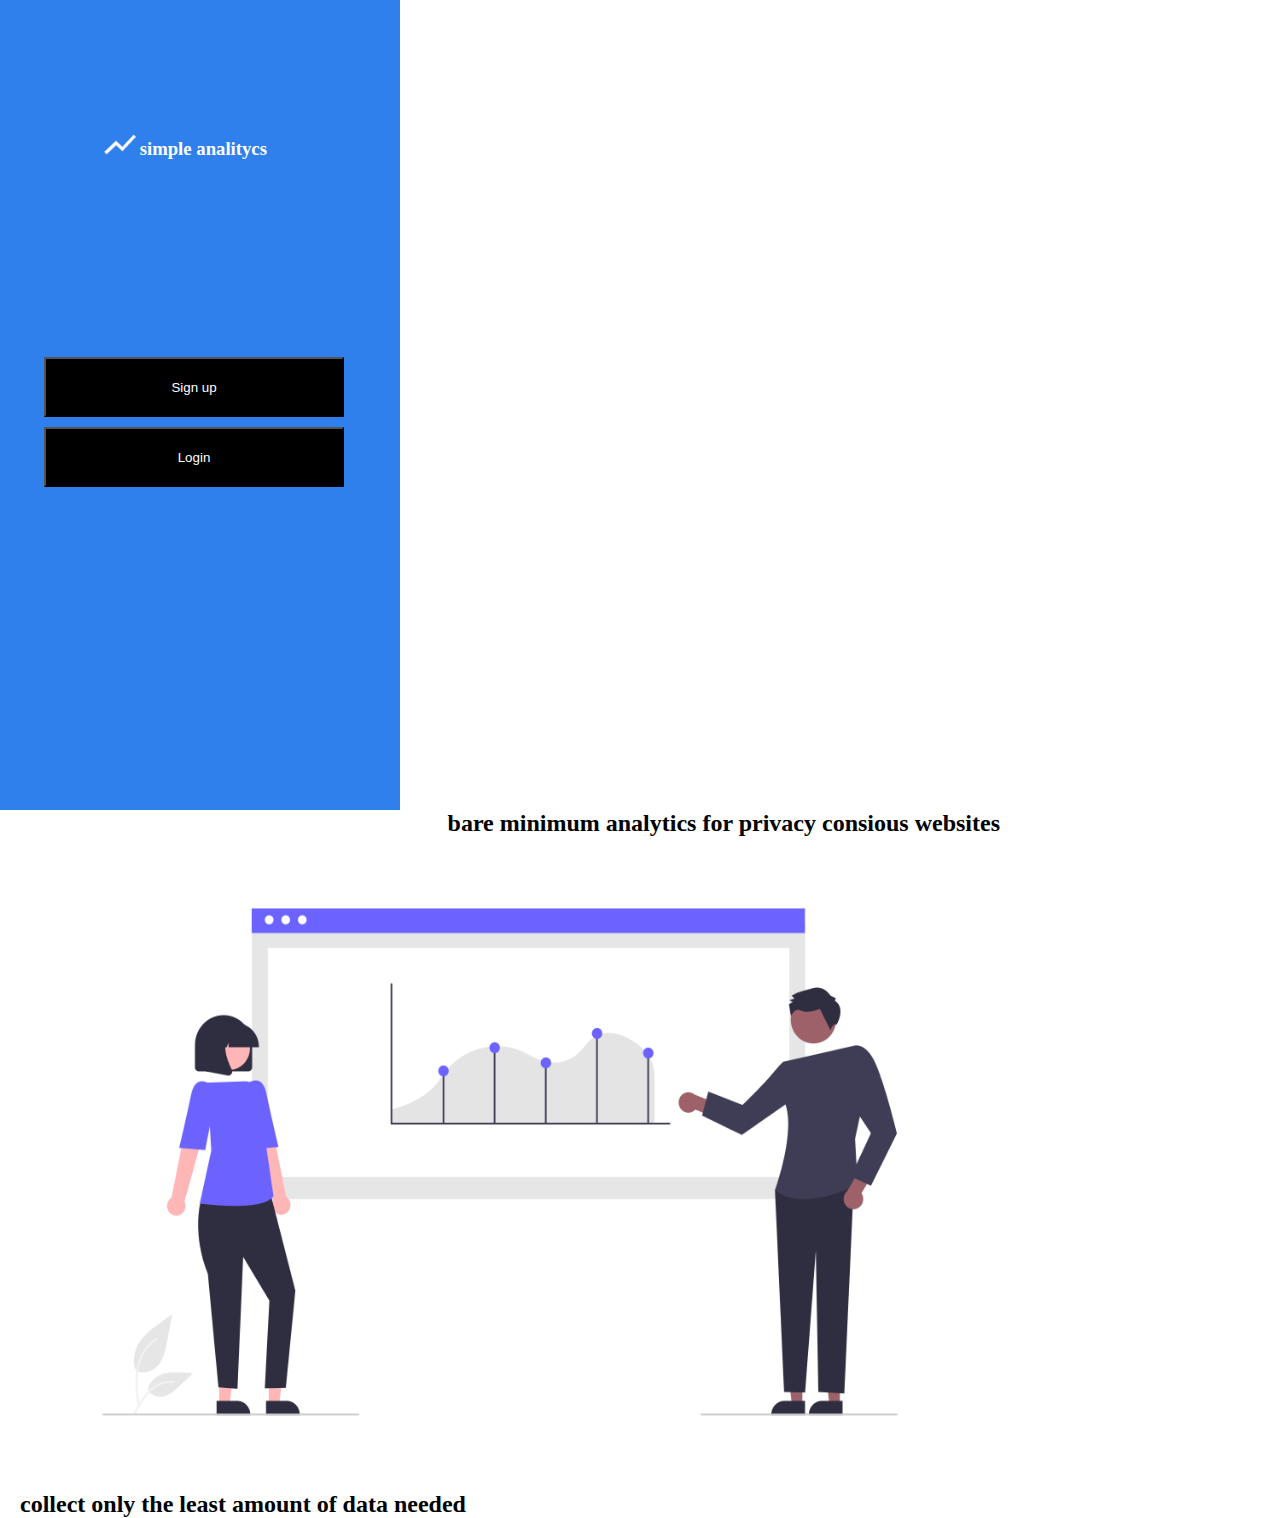
==== index.html @ 2fcbeb16 "v3" ====
<!DOCTYPE html>
<html lang="en">
<head>
    <meta charset="UTF-8">
    <meta name="viewport" content="width=device-width, initial-scale=1.0">
    <title>Document</title>
    <link rel="stylesheet" href="style.css">
</head>
<body>
    <header>  
        <aside class="left">
            <div class="title">
                <a href="index.html"><img src="images/logo.png" alt="logo icon" class="logo"></a>
                <a href="index.html"><h3>simple analitycs</h3></a>   
            </div>
            <button class="firstbutt">
                <a href="dashboard.html" class="signtodash">Sign up</a>
            </button>
            <button class="secondbutt">
            Login
            </button>
        </aside>
    </header>
    <main>
        <section class="right">
            <h2 class="toptext">bare minimum analytics for privacy consious websites</h2>
            <img src="images/chart.png" alt="chart" class="chart">
            <h2 class="bottomtext">collect only the least amount of data needed </h2>
        </section>
    </main>
    <footer></footer>
</body>
</html>
---- style.css ----
*{
    margin: 0;
    padding: 0;
}
a{
    text-decoration: none;
    color: initial;
}
.left{
    width: 400px;
    height: 810px;
    background-color: #2F80ED;
}
header, main{
    float: left;
}
h3{
    size: 100px;
    color: white;
}
.title{
    width: 262px;
    height: 38px;
    margin-left: 60px;
    padding-top: 70px;
}
.title h3{
    display:inline-block;
}
.firstbutt{
    width: 300px;
    height: 60px;
    margin-top: 249px;
    margin-left: 44px;
    color:white;
    background-color: black;
}
.signtodash{
    text-decoration: none;
    color: white;
}
.secondbutt{
    width: 300px;
    height: 60px;
    margin-left: 44px;
    margin-top: 10px;
    color:white;
    background-color: black;
}
.toptext{
    text-align: right;
}
.bottomtext{
    margin-left: 20px;
}
.chart{
    width: 1000px;
    height: 650px;
}
.aside{
    width: 400px;
    height: 900px;
    background-color: #2F80ED;
}
.logo{
    width: 31.67px;
    height: 20.55px;
    margin-top: 64px;
    margin-left: 44px;
}
.asidep1{
    width: 208px;
    height: 36px;
    padding-left: 18px;
    font-size: 24px;
    font-weight: 700;
    line-height: 36px;
    color: white;
    display: inline-block;
}
.dashboard{
    width: 18px;
    height: 18px;
    margin-left: 67px;
    margin-top: 150px;
}
.asidep2{
    display: inline-block;
    margin-left: 18px;
    margin-top: 150px;
    width: 156px;
    height: 16px;
    font-size: 18px;
    font-weight: 700;
    line-height: 27px;
    color: white;
}
.settings{
    width: 20px;
    height: 20px;
    margin-left: 65px;
    margin-top: 45px;
}
.asidep3{
    display: inline-block;
    margin-left: 18px;
    margin-top: 45px;
    width: 156px;
    height: 16px;
    font-size: 18px;
    font-weight: 700;
    line-height: 27px;
    color: white;
}
.logout{
    width: 16px;
    height: 18px;
    margin-left: 65px;
    margin-top: 500px;
}
.asidep4{
    width: 156px;
    height: 16px;
    margin-top: 500px;
    margin-left: 18px;
    font-size: 18px;
    font-weight: 700;
    line-height: 27px;
    color: white;
    display: inline-block;
}
.vector{
    width: 31.67px;
    height: 20.55px;
    padding-left: 44px;
}
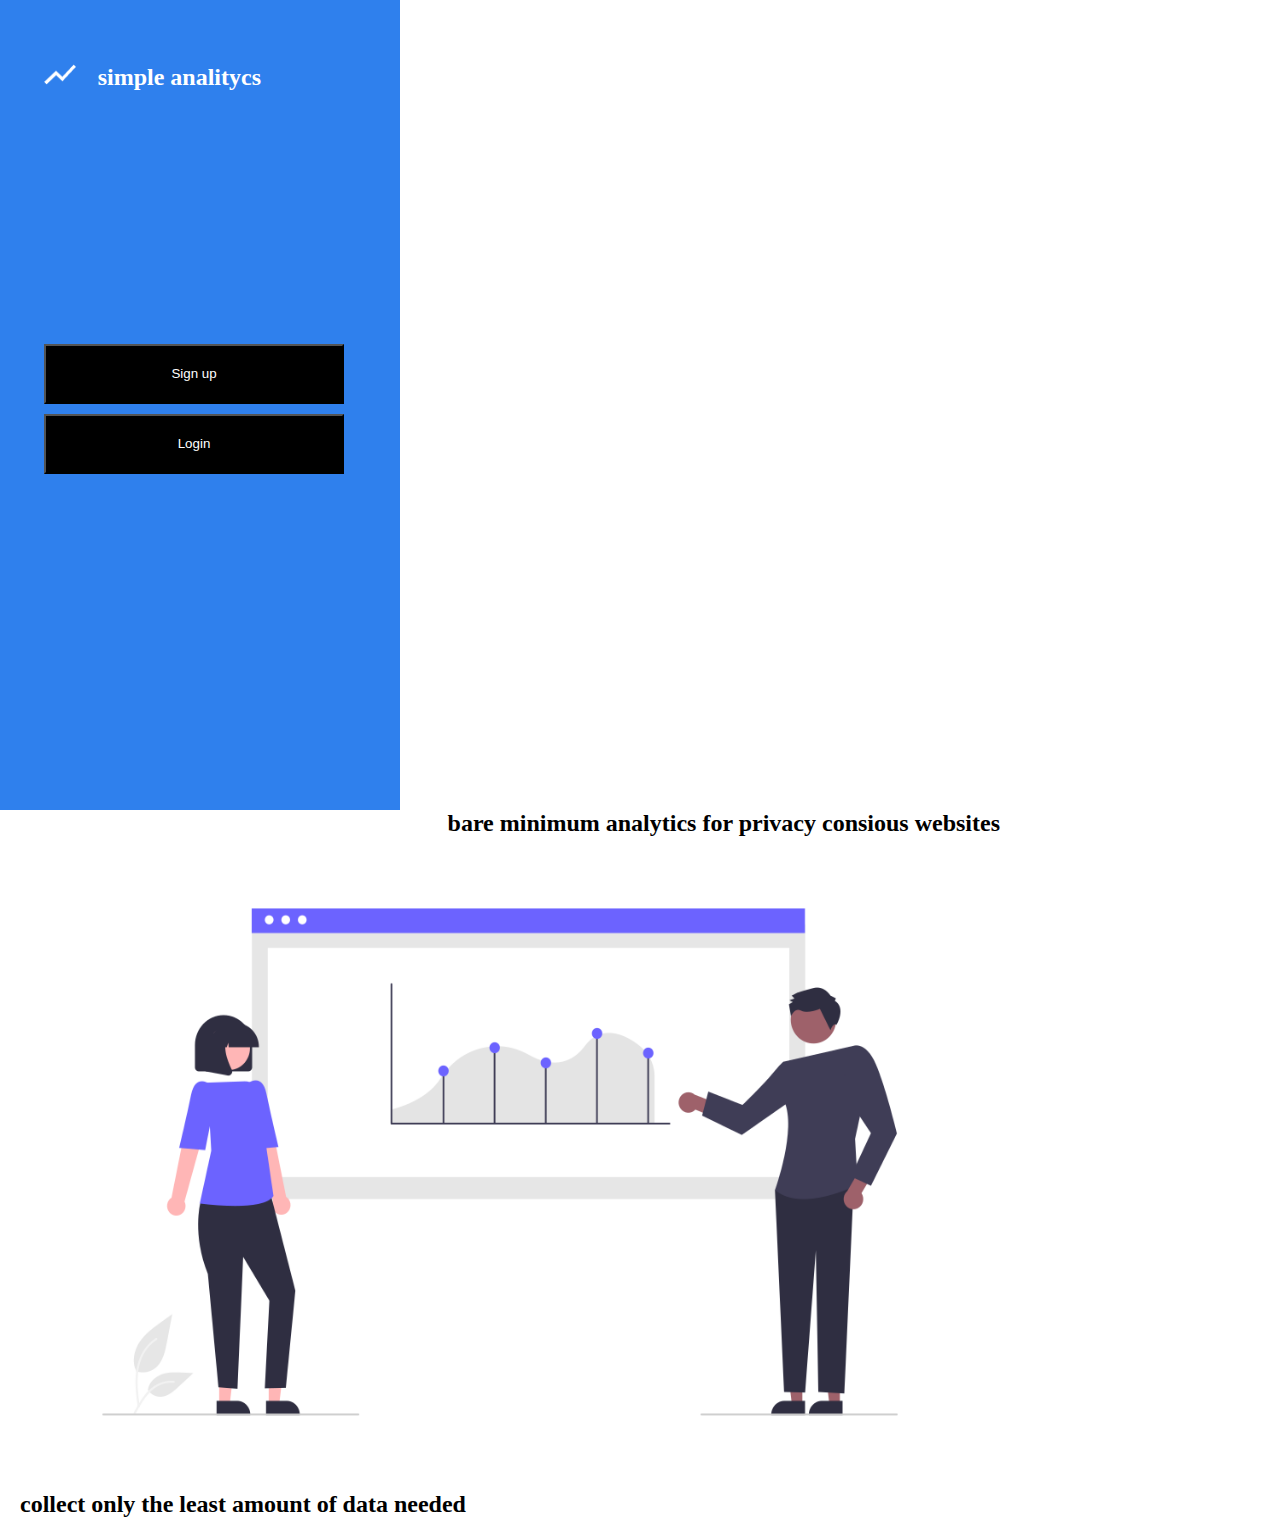
==== commit d18809cf: "resolve some styles" ====
--- a/index.html
+++ b/index.html
@@ -9,9 +9,9 @@
 <body>
     <header>  
         <aside class="left">
-            <div class="title">
+            <div>
                 <a href="index.html"><img src="images/logo.png" alt="logo icon" class="logo"></a>
-                <a href="index.html"><h3>simple analitycs</h3></a>   
+                <a href="index.html"><h3 class="asidep1">simple analitycs</h3></a>
             </div>
             <button class="firstbutt">
                 <a href="dashboard.html" class="signtodash">Sign up</a>
--- a/style.css
+++ b/style.css
@@ -23,9 +23,6 @@
     height: 38px;
     margin-left: 60px;
     padding-top: 70px;
-}
-.title h3{
-    display:inline-block;
 }
 .firstbutt{
     width: 300px;
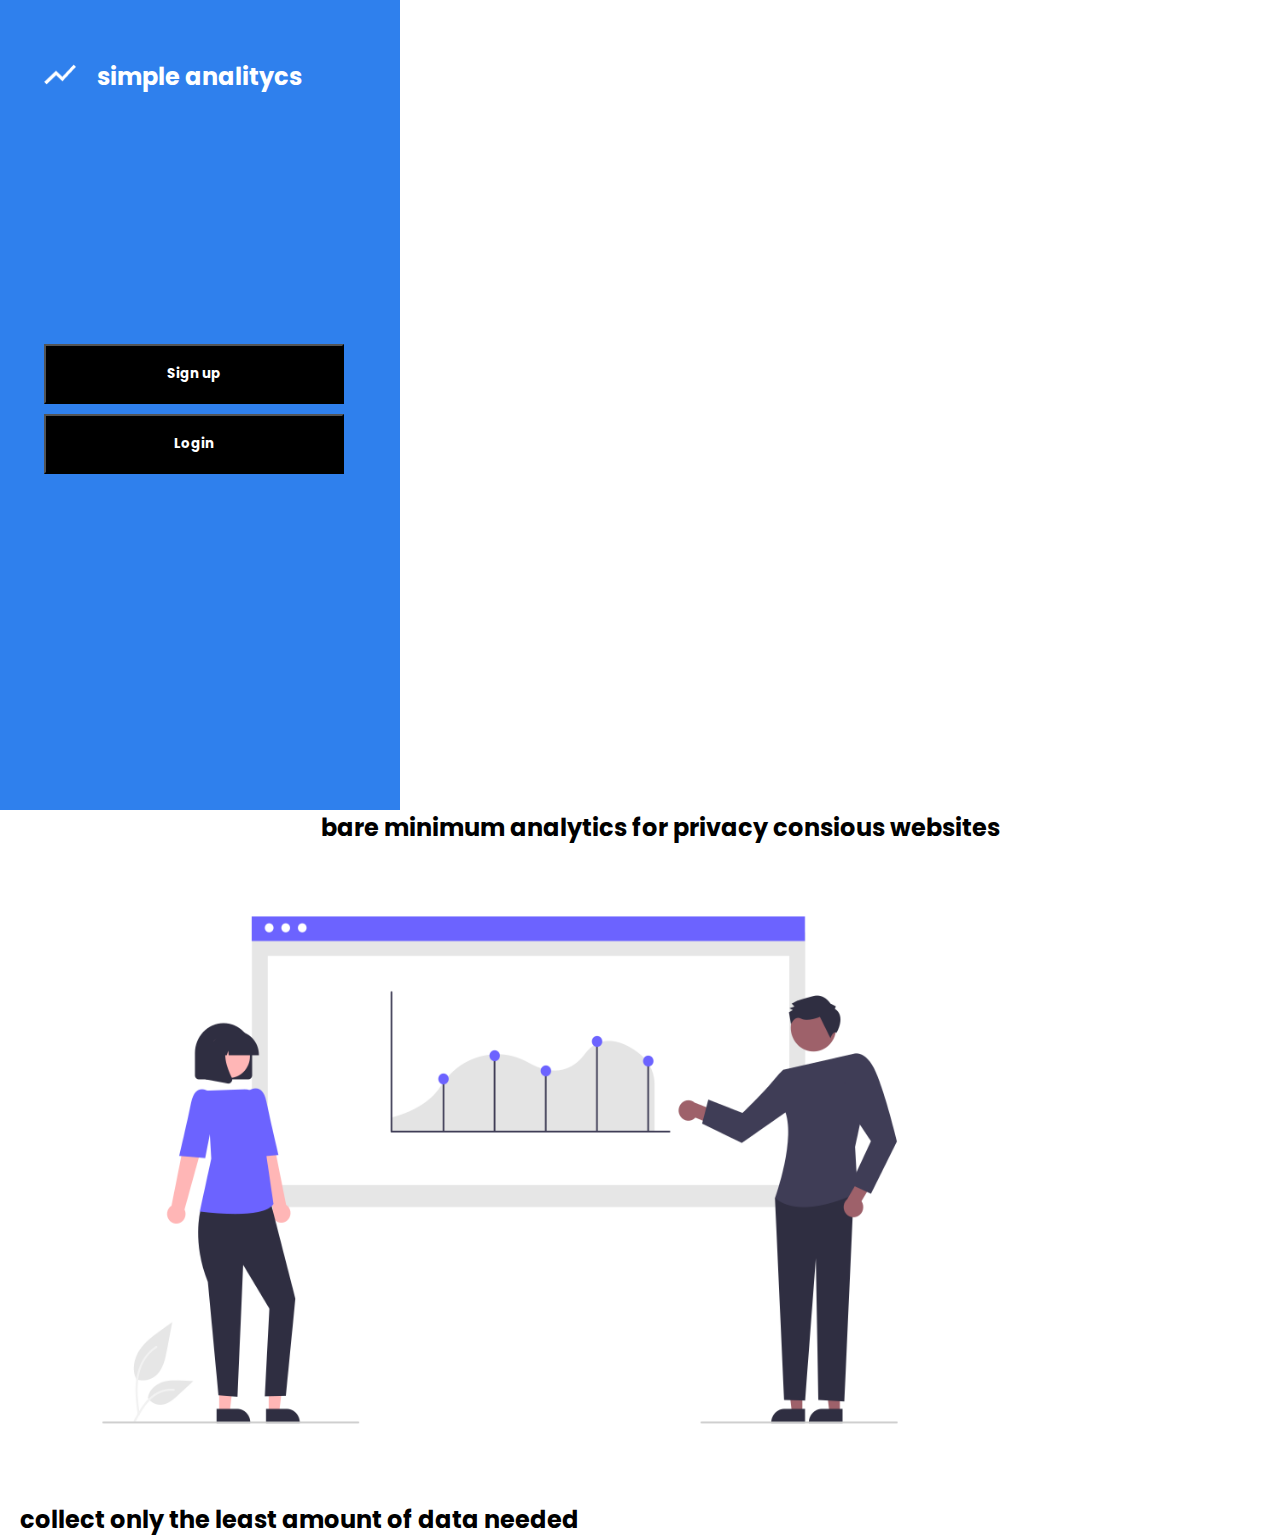
==== commit fd03481c: "add styles,fonts" ====
--- a/index.html
+++ b/index.html
@@ -4,6 +4,7 @@
     <meta charset="UTF-8">
     <meta name="viewport" content="width=device-width, initial-scale=1.0">
     <title>Document</title>
+    <link rel="stylesheet" href="Fonts.css">
     <link rel="stylesheet" href="style.css">
 </head>
 <body>
@@ -11,7 +12,7 @@
         <aside class="left">
             <div>
                 <a href="index.html"><img src="images/logo.png" alt="logo icon" class="logo"></a>
-                <a href="index.html"><h3 class="asidep1">simple analitycs</h3></a>
+                <a href="index.html"><p class="asidep1">simple analitycs</p></a>
             </div>
             <button class="firstbutt">
                 <a href="dashboard.html" class="signtodash">Sign up</a>
--- a/Fonts.css
+++ b/Fonts.css
@@ -0,0 +1,4 @@
+@font-face {
+    font-family: "poppins";
+    src: url(./fonts/Poppins-Bold.ttf);
+}--- a/style.css
+++ b/style.css
@@ -1,6 +1,8 @@
 *{
     margin: 0;
     padding: 0;
+    box-sizing: border-box;
+    font-family: "poppins";
 }
 a{
     text-decoration: none;
@@ -58,6 +60,7 @@
     width: 400px;
     height: 900px;
     background-color: #2F80ED;
+    float: left;
 }
 .logo{
     width: 31.67px;
@@ -66,7 +69,7 @@
     margin-left: 44px;
 }
 .asidep1{
-    width: 208px;
+    width: 250px;
     height: 36px;
     padding-left: 18px;
     font-size: 24px;
@@ -80,6 +83,7 @@
     height: 18px;
     margin-left: 67px;
     margin-top: 150px;
+    display: inline-block;
 }
 .asidep2{
     display: inline-block;
@@ -130,4 +134,79 @@
     width: 31.67px;
     height: 20.55px;
     padding-left: 44px;
+}
+.p1{
+    font-size: 24px;
+    font-weight: 700;
+    margin-top: 65px;
+    display: inline-block;
+    margin-left: 83px;
+    color: #515151
+    
+    
+}
+.p2{
+    font-size: 18px;
+    font-weight: 700;
+    line-height: 27px;
+    color: #515151;
+   margin-top: 60px;
+   margin-left: 83px;
+   display: inline-block;
+    
+}
+.child{
+    width: 243px;
+    height: 150px;
+    border-radius: 25px;
+    display: inline-block;
+    background-color: #333333;
+    margin:  10px;
+}
+.childp1{
+    color: aliceblue;
+    font-size: 36px;
+    line-height: 54px;
+    font-weight: 700;
+    text-align: center;
+    padding-top: 40px;
+}
+.childp2{
+    color: white;
+    font-size: 12px;
+    font-weight: 700;
+    line-height: 18px;
+    text-align: center;
+}
+.div1{
+    width: 800px;
+    max-height: 200px;
+    margin-left: 480px;
+    margin-top: 20px;
+}
+.table1{
+    margin-left: 83px;
+    margin-top: 30px;
+}
+.div2p{ 
+    font-size: 18px;
+    font-weight: 700;
+    line-height: 27px;
+    color: #515151;
+    margin-left: 83px;
+    display: inline-block;
+}
+.div3p{
+    font-size: 18px;
+    font-weight: 700;
+    line-height: 27px;
+    color: #515151;
+    margin-left: 83px;
+    display: inline-block;
+    margin-top: 20px;
+}
+.table2{
+    margin-left: 83px;
+    margin-top: 20px;
+    
 }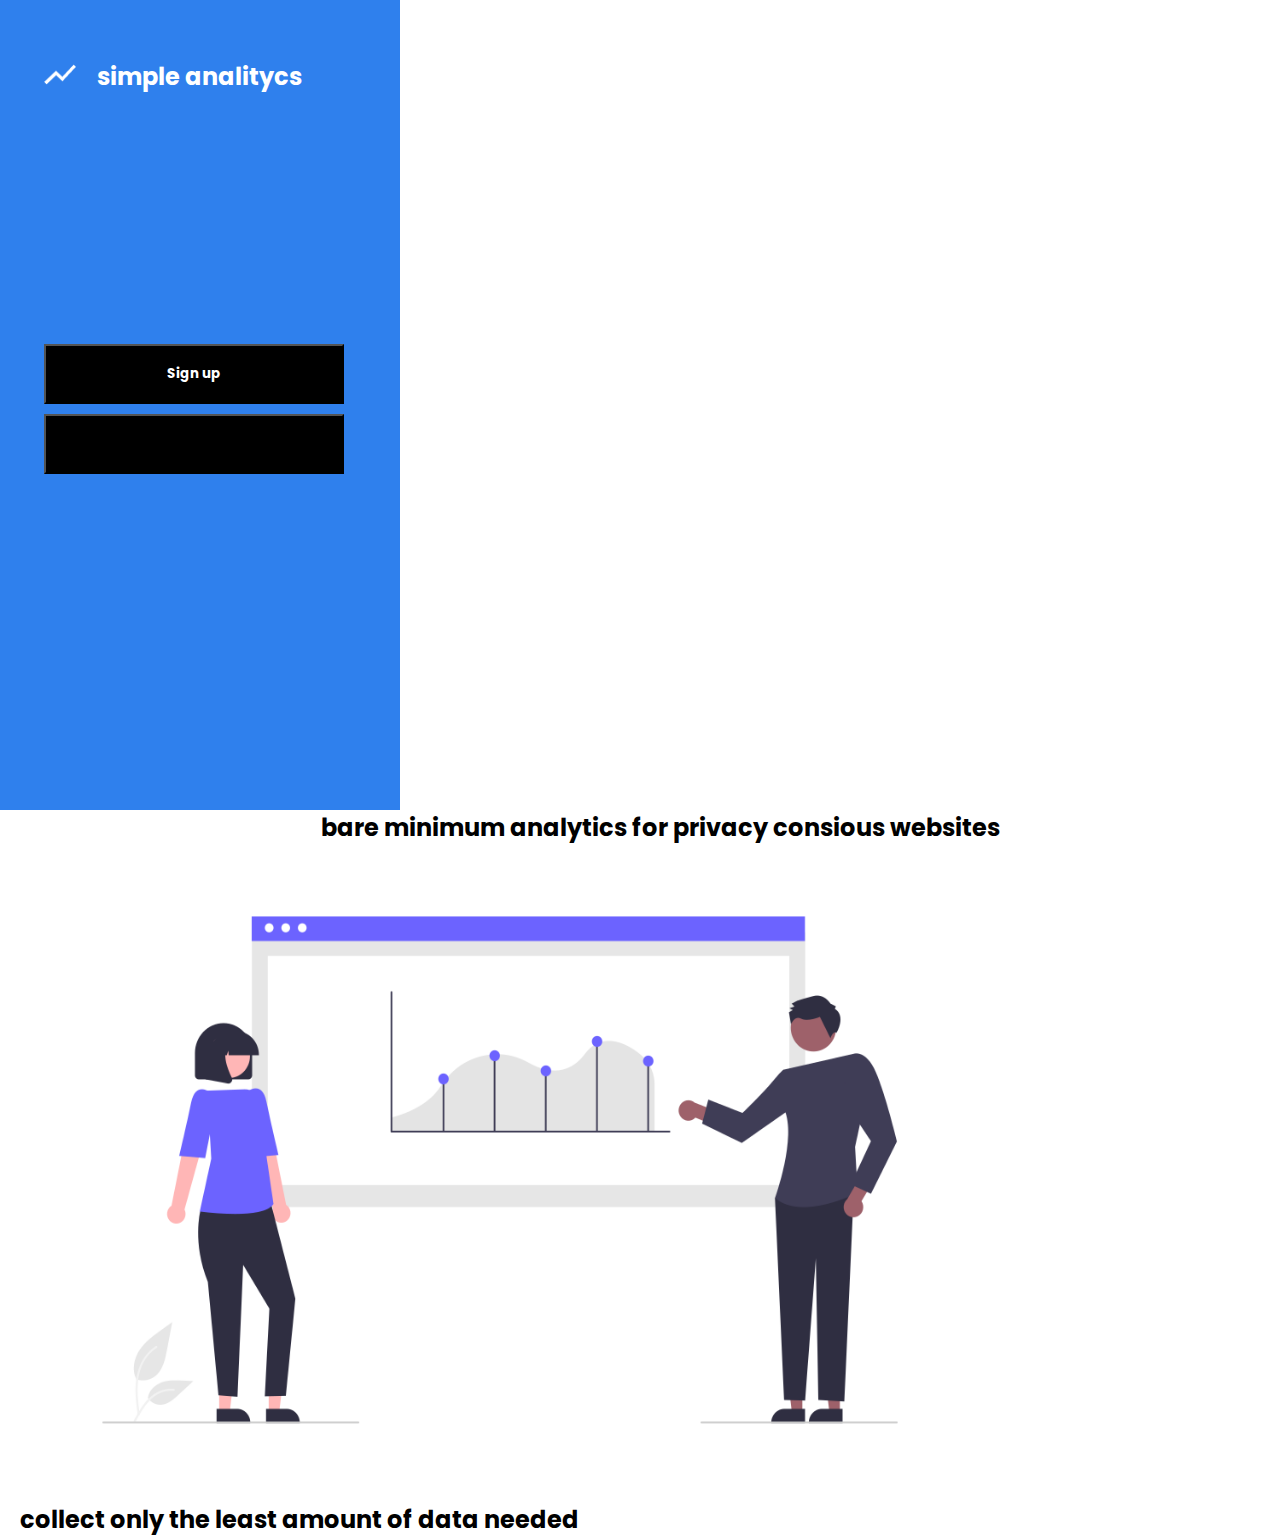
==== commit 25f55213: "fixed sign up/log in links" ====
--- a/index.html
+++ b/index.html
@@ -17,9 +17,7 @@
             <button class="firstbutt">
                 <a href="dashboard.html" class="signtodash">Sign up</a>
             </button>
-            <button class="secondbutt">
-            Login
-            </button>
+            <button class="secondbutt"><a href="settings.html">Login</a></button>
         </aside>
     </header>
     <main>
--- a/style.css
+++ b/style.css
@@ -209,4 +209,81 @@
     margin-left: 83px;
     margin-top: 20px;
     
-}+}
+.caption {
+    font-family: Poppins;
+    font-weight: 700;
+    font-size: 24px;
+    line-height: 36px;
+    margin-right: 100px;
+    color: #515151;
+    position: relative;
+    top:60px;
+    left:280px;
+  }
+  .container {
+    display: flex;
+    justify-content: center;
+    margin-top:150px;
+  }
+  
+  .form-box {
+    width: 400px;
+    height: 75px;
+    padding: 10px;
+    border: 1px solid #ccc;
+    border-radius: 5px;
+    display: flex;
+    justify-content: space-between;
+    align-items: center;
+    text-indent: 10px;
+    border-color: #828282;
+    font-family: Poppins;
+    font-weight: 700;
+    font-size: 18px;
+    line-height: 27px;
+    border-radius: 0px;
+  }
+  
+  .form-box label {
+    margin: 0;
+  }
+  .form-box input[type="checkbox"] {
+    width: 40px;
+    height: 40px;
+    margin-right: 20px;
+  }
+  input.email {
+    margin-top: 25px;
+  }
+  input.password {
+    margin-top: 25px;
+  }
+  input.email,
+  input.password {
+    width: calc(100% - 1px);
+    height: 75px;
+    text-indent: 20px;
+    border-color: #828282;
+    font-family: Poppins;
+    font-size: 18px;
+    font-weight: 700;
+    line-height: 27px;
+    border-width: 1px;
+  }
+  input.email::placeholder,
+  input.password::placeholder {
+    color: #000000;
+  }
+  button.save-button {
+    width: 150px;
+    height: 75px;
+    background-color: #333333;
+    color: white;
+    border: none;
+    border-radius: 5px;
+    cursor: pointer;
+    margin-left: 276px;
+    margin-top: 50px;
+  }
+  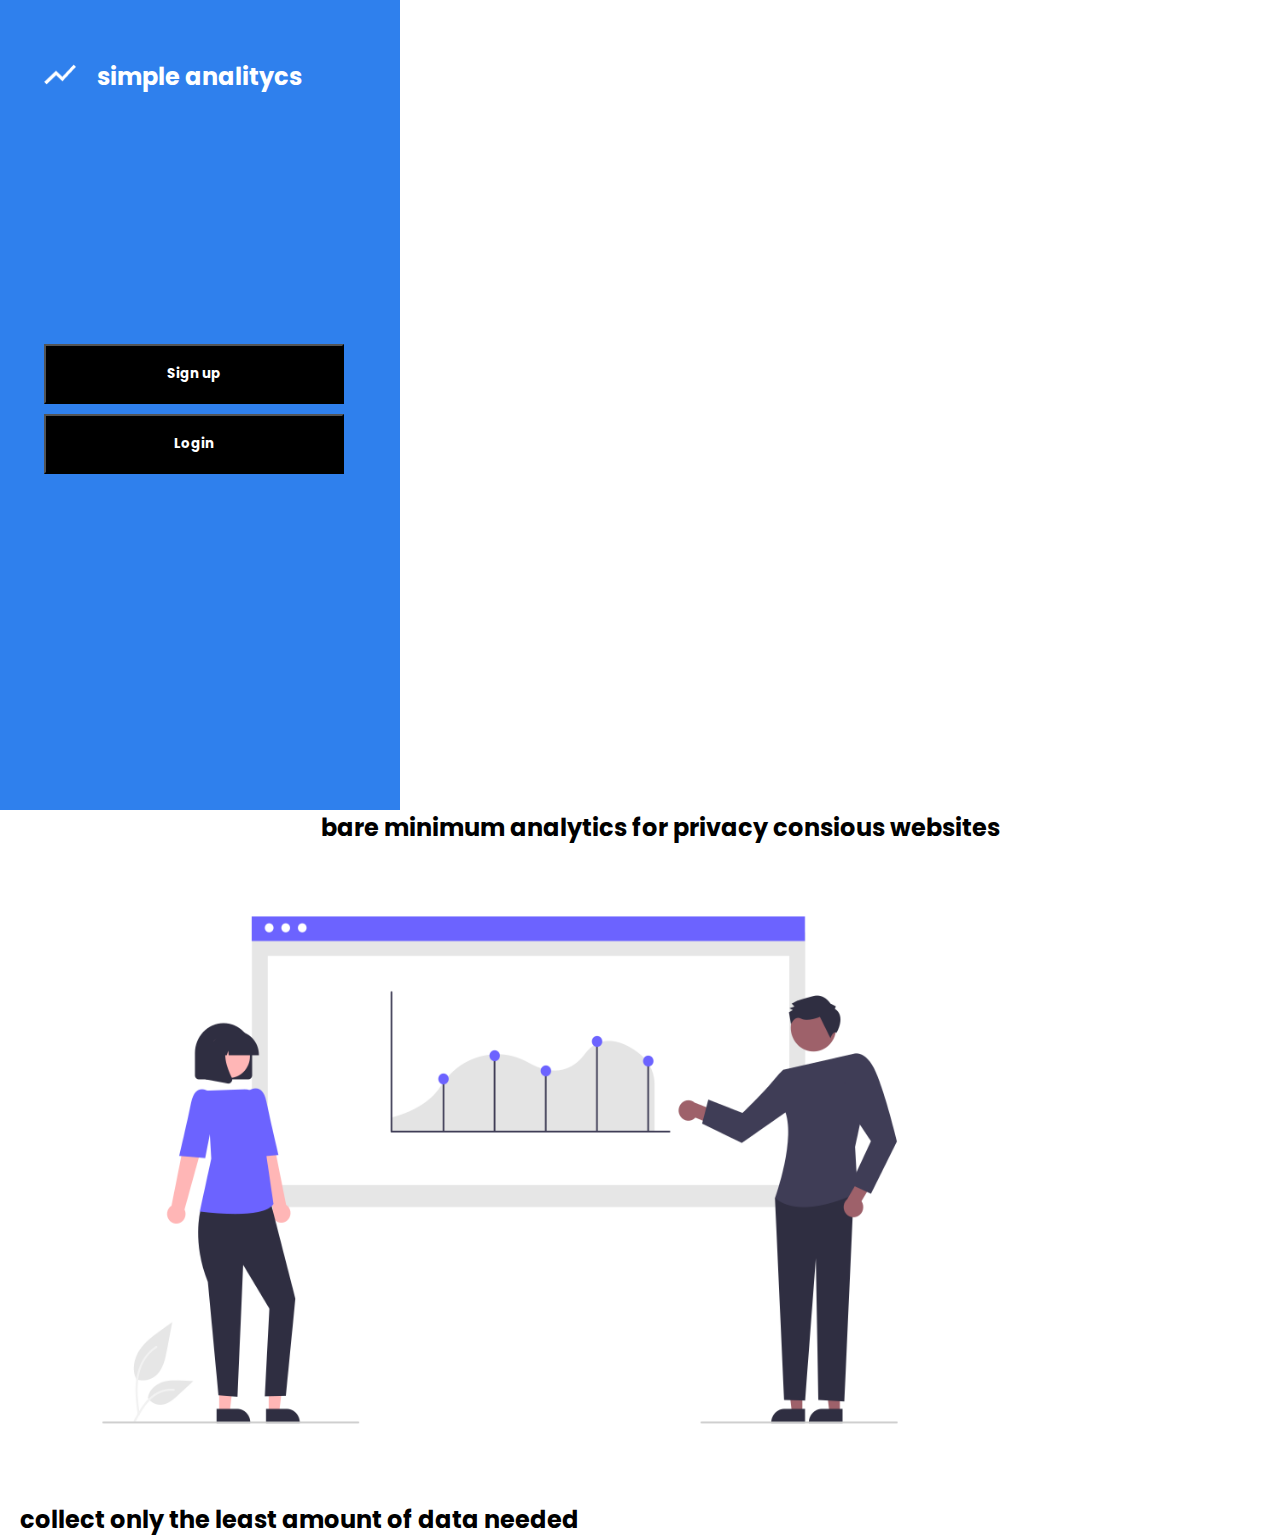
==== commit d5062fdc: "Update index.html" ====
--- a/index.html
+++ b/index.html
@@ -17,7 +17,7 @@
             <button class="firstbutt">
                 <a href="dashboard.html" class="signtodash">Sign up</a>
             </button>
-            <button class="secondbutt"><a href="settings.html">Login</a></button>
+            <button class="secondbutt">Login</button>
         </aside>
     </header>
     <main>
@@ -29,4 +29,4 @@
     </main>
     <footer></footer>
 </body>
-</html>+</html>
